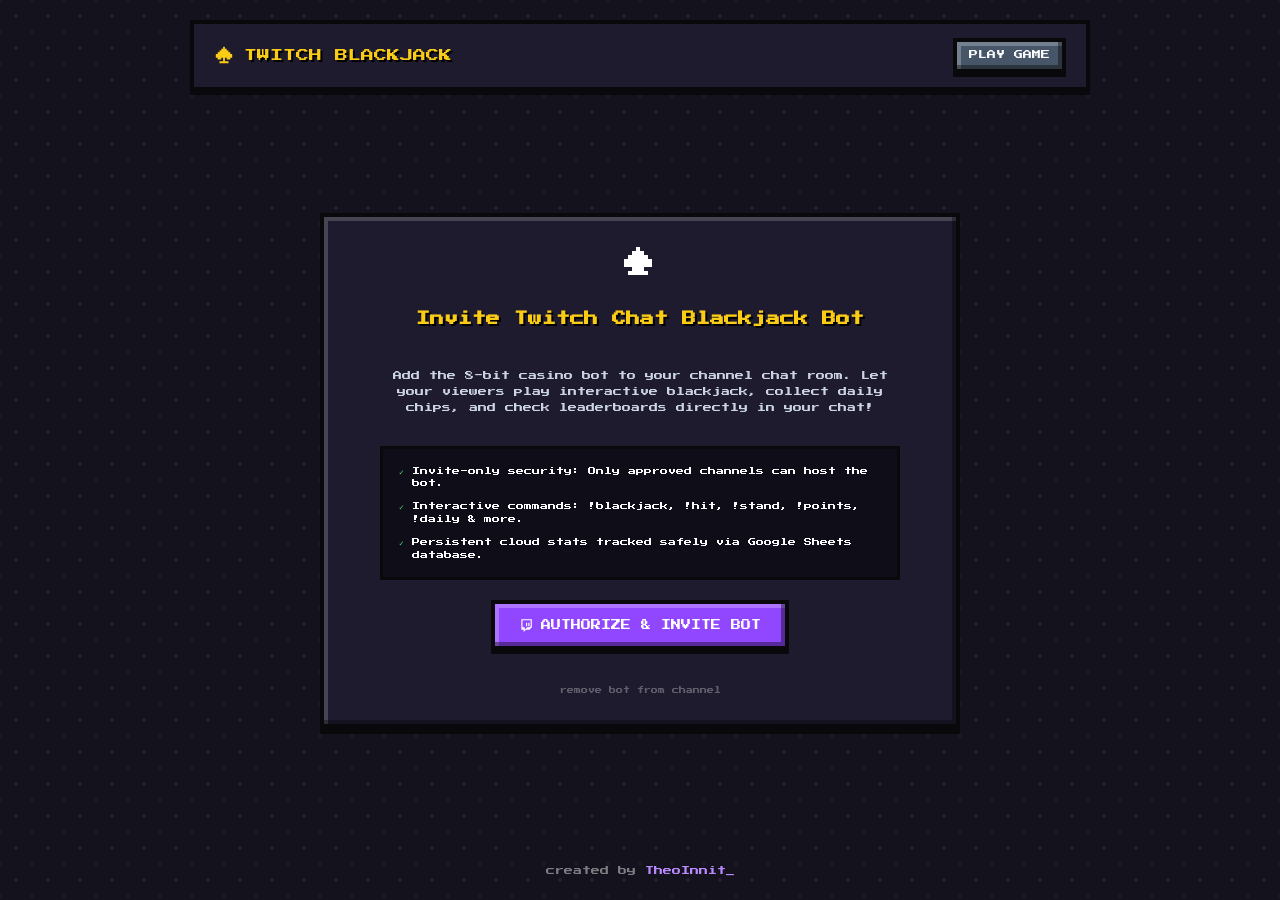
==== invite.html @ 69abcc46 "Add invite page for Twitch Chat Blackjack Bot This file contains the HTML structure and styling for " ====
<!DOCTYPE html>
<html lang="en">
<head>
  <meta charset="UTF-8" />
  <meta name="viewport" content="width=device-width, initial-scale=1.0" />
  <title>Invite Twitch Chat Blackjack Bot</title>
  <!-- Pixel Spade Favicon -->
  <link rel="icon" type="image/svg+xml" href="data:image/svg+xml,%3Csvg xmlns='http://www.w3.org/2000/svg' viewBox='0 0 11 11' fill='%23facc15'%3E%3Cpath d='M5 1h1v1h1v1h1v1h1v1h1v2H9v1H7V7H6v2h2v1H3V9h2V7H4v1H2V7H1V5h1V4h1V3h1V2h1V1z'/%3E%3C/svg%3E">
  <!-- Retro 8-bit Pixel Font -->
  <link rel="preconnect" href="https://fonts.googleapis.com">
  <link rel="preconnect" href="https://fonts.gstatic.com" crossorigin>
  <link href="https://fonts.googleapis.com/css2?family=Press+Start+2P&display=swap" rel="stylesheet">

  <style>
    :root {
      --bg-dark: #14121d;
      --wood-outer: #3e2116;
      --wood-mid: #6b3b24;
      --wood-light: #965736;
      --twitch-purple: #9146ff;
      --twitch-dark: #5c16c5;
      --twitch-light: #b98aff;
      --gold: #facc15;
      --pixel-border: #09090b;
    }

    * {
      box-sizing: border-box;
      user-select: none;
      -webkit-tap-highlight-color: transparent;
      image-rendering: pixelated;
    }

    body {
      margin: 0;
      padding: 0;
      background-color: var(--bg-dark);
      background-image:
        radial-gradient(#231f33 2px, transparent 2px),
        radial-gradient(#1b1829 2px, #14121d 2px);
      background-size: 32px 32px;
      background-position: 0 0, 16px 16px;
      font-family: 'Press Start 2P', monospace;
      color: #ffffff;
      min-height: 100vh;
      display: flex;
      flex-direction: column;
      align-items: center;
      justify-content: space-between;
    }

    .pixel-box {
      border: 4px solid var(--pixel-border);
      box-shadow:
        inset -4px -4px 0px rgba(0, 0, 0, 0.35),
        inset 4px 4px 0px rgba(255, 255, 255, 0.18),
        0 6px 0 var(--pixel-border);
    }

    .pixel-btn {
      font-family: 'Press Start 2P', monospace;
      border: 4px solid var(--pixel-border);
      padding: 12px 14px;
      cursor: pointer;
      text-transform: uppercase;
      position: relative;
      transition: transform 0.05s steps(1);
      box-shadow:
        inset -4px -4px 0px rgba(0, 0, 0, 0.4),
        inset 4px 4px 0px rgba(255, 255, 255, 0.25),
        0 4px 0 var(--pixel-border);
      display: inline-flex;
      align-items: center;
      justify-content: center;
      gap: 8px;
      line-height: 1.2;
      text-decoration: none;
    }

    .pixel-btn:hover:not(:disabled) { filter: brightness(1.08); }
    .pixel-btn:active:not(:disabled) {
      transform: translateY(4px);
      box-shadow:
        inset -2px -2px 0px rgba(0, 0, 0, 0.4),
        inset 2px 2px 0px rgba(255, 255, 255, 0.25),
        0 0px 0 var(--pixel-border);
    }

    .btn-twitch { background: var(--twitch-purple); color: #fff; }
    .btn-slate { background: #475569; color: #f8fafc; }

    .hud-header {
      width: 100%;
      max-width: 900px;
      padding: 14px 20px;
      display: flex;
      align-items: center;
      justify-content: space-between;
      background: #1e1b2e;
      border-bottom: 4px solid var(--pixel-border);
      box-shadow: 0 4px 0 rgba(0, 0, 0, 0.5);
      margin-top: 20px;
    }

    .brand-title {
      display: flex;
      align-items: center;
      gap: 10px;
      font-size: 13px;
      color: var(--gold);
      text-shadow: 2px 2px 0 #000;
      text-decoration: none;
    }

    .invite-container {
      width: 100%;
      max-width: 680px;
      padding: 20px;
      display: flex;
      flex-direction: column;
      gap: 20px;
    }

    .invite-card {
      background: #1e1b2e;
      padding: 30px 24px;
      display: flex;
      flex-direction: column;
      align-items: center;
      text-align: center;
      gap: 20px;
      position: relative;
    }

    .invite-heading {
      font-size: 14px;
      color: var(--gold);
      text-shadow: 2px 2px 0 #000;
      line-height: 1.5;
    }

    .invite-description {
      font-size: 9px;
      line-height: 1.8;
      color: #cbd5e1;
      max-width: 520px;
    }

    .features-list {
      display: flex;
      flex-direction: column;
      gap: 10px;
      width: 100%;
      max-width: 520px;
      text-align: left;
      background: #0f0d17;
      border: 3px solid var(--pixel-border);
      padding: 16px;
    }

    .feature-item {
      font-size: 8px;
      color: #4ade80;
      line-height: 1.6;
      display: flex;
      align-items: flex-start;
      gap: 8px;
    }

    .feature-item span { color: #f8fafc; }

    .status-banner {
      background: #09090b;
      border: 4px solid #ffffff;
      padding: 12px 16px;
      text-align: center;
      font-size: 9px;
      line-height: 1.6;
      color: #f8fafc;
      width: 100%;
      display: none;
    }
    .status-banner.success { border-color: #4ade80; color: #4ade80; display: block; }
    .status-banner.error { border-color: #f87171; color: #f87171; display: block; }

    /* Subtle Kick Option Styling */
    .subtle-kick-wrap {
      margin-top: 8px;
    }
    .subtle-kick-link {
      font-size: 7px;
      color: rgba(255, 255, 255, 0.3);
      text-decoration: none;
      transition: color 0.1s;
    }
    .subtle-kick-link:hover {
      color: #f87171;
      text-decoration: underline;
    }

    .page-footer {
      padding: 15px 0 25px;
      font-size: 9px;
      color: rgba(255, 255, 255, 0.45);
      text-align: center;
    }

    .page-footer a { color: var(--twitch-light); text-decoration: none; }
    .page-footer a:hover { text-decoration: underline; }
  </style>
</head>
<body>

  <!-- HEADER BAR -->
  <header class="hud-header pixel-box">
    <a href="index.html" class="brand-title">
      <svg width="20" height="20" viewBox="0 0 11 11" fill="#facc15">
        <path d="M5 1h1v1h1v1h1v1h1v1h1v2H9v1H7V7H6v2h2v1H3V9h2V7H4v1H2V7H1V5h1V4h1V3h1V2h1V1z"/>
      </svg>
      <span>TWITCH BLACKJACK</span>
    </a>
    <a href="index.html" class="pixel-btn btn-slate" style="font-size: 9px; padding: 8px 12px;">PLAY GAME</a>
  </header>

  <!-- MAIN INVITE CONTENT -->
  <main class="invite-container">
    <div class="invite-card pixel-box">
      <div style="font-size: 32px;">♠️</div>
      <h1 class="invite-heading">Invite Twitch Chat Blackjack Bot</h1>
      <p class="invite-description">
        Add the 8-bit casino bot to your channel chat room. Let your viewers play interactive blackjack, collect daily chips, and check leaderboards directly in your chat!
      </p>

      <div class="features-list">
        <div class="feature-item">✓ <span>Invite-only security: Only approved channels can host the bot.</span></div>
        <div class="feature-item">✓ <span>Interactive commands: !blackjack, !hit, !stand, !points, !daily & more.</span></div>
        <div class="feature-item">✓ <span>Persistent cloud stats tracked safely via Google Sheets database.</span></div>
      </div>

      <div id="response-banner" class="status-banner"></div>

      <button class="pixel-btn btn-twitch" style="font-size: 10px; padding: 14px 24px;" onclick="authorizeBot()">
        <svg width="14" height="14" viewBox="0 0 12 12" fill="#ffffff">
          <path d="M2 1h9v7l-2 2H6l-2 2v-2H2V1zm1 1v6h2v2l2-2h2l1-1V2H3zm3 2h1v3H6V4zm2 0h1v3H8V4z"/>
        </svg>
        AUTHORIZE & INVITE BOT
      </button>

      <!-- Subtle Kick Option -->
      <div class="subtle-kick-wrap">
        <a href="#" class="subtle-kick-link" onclick="triggerKick(event)">remove bot from channel</a>
      </div>
    </div>
  </main>

  <!-- FOOTER -->
  <footer class="page-footer">
    created by <a href="http://twitch.tv/theoinnit_" target="_blank">TheoInnit_</a>
  </footer>

  <script>
    const TWITCH_CLIENT_ID = 'z4ylqbpm3ivqtxcj9h2iabfy2wajr6';
    const RENDER_CALLBACK_URL = 'https://twitch-chatdealer-bot.onrender.com/callback';

    function authorizeBot() {
      const authUrl = `https://id.twitch.tv/oauth2/authorize?client_id=${encodeURIComponent(TWITCH_CLIENT_ID)}&redirect_uri=${encodeURIComponent(RENDER_CALLBACK_URL)}&response_type=code&scope=user:read:email`;
      window.location.href = authUrl;
    }

    function triggerKick(e) {
      e.preventDefault();
      const channel = prompt("Enter the Twitch channel name to remove the bot from:");
      if (channel) {
        alert(`Removal request logged for #${channel.trim().toLowerCase()}. Make sure to clear it from your Allowed Channels sheet.`);
      }
    }
  </script>
</body>
</html>
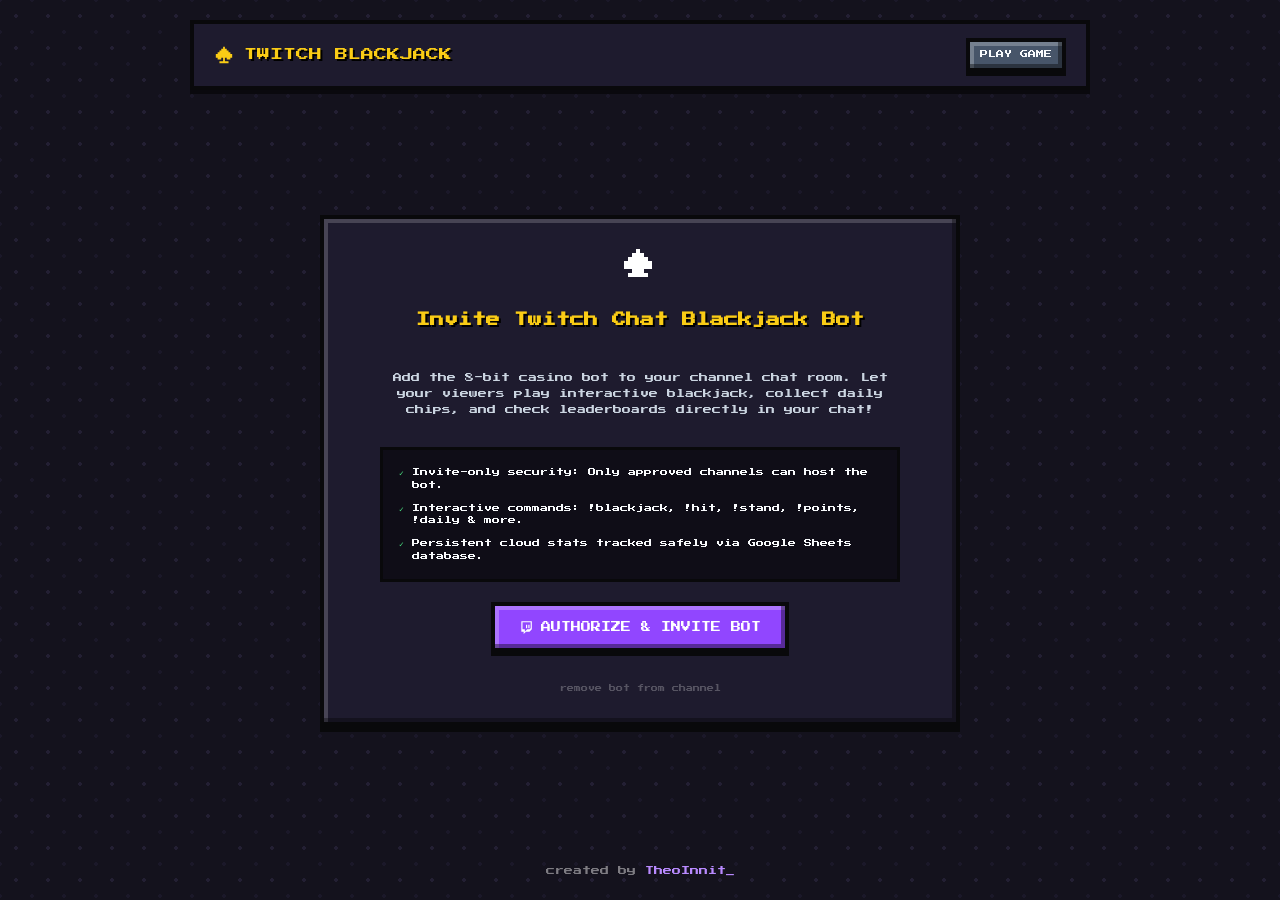
==== commit f235ef19: "Refactor invite.html for styling and layout improvements Updated styles for buttons and status banne" ====
--- a/invite.html
+++ b/invite.html
@@ -88,6 +88,7 @@
 
     .btn-twitch { background: var(--twitch-purple); color: #fff; }
     .btn-slate { background: #475569; color: #f8fafc; }
+    .btn-gold { background: var(--gold); color: #18181b; }
 
     .hud-header {
       width: 100%;
@@ -171,25 +172,23 @@
 
     .status-banner {
       background: #09090b;
-      border: 4px solid #ffffff;
-      padding: 12px 16px;
-      text-align: center;
-      font-size: 9px;
-      line-height: 1.6;
-      color: #f8fafc;
+      border: 4px solid #4ade80;
+      padding: 14px 16px;
+      text-align: left;
+      font-size: 8px;
+      line-height: 1.8;
+      color: #4ade80;
       width: 100%;
+      max-width: 520px;
       display: none;
     }
-    .status-banner.success { border-color: #4ade80; color: #4ade80; display: block; }
-    .status-banner.error { border-color: #f87171; color: #f87171; display: block; }
-
-    /* Subtle Kick Option Styling */
+
     .subtle-kick-wrap {
-      margin-top: 8px;
+      margin-top: 4px;
     }
     .subtle-kick-link {
       font-size: 7px;
-      color: rgba(255, 255, 255, 0.3);
+      color: rgba(255, 255, 255, 0.25);
       text-decoration: none;
       transition: color 0.1s;
     }
@@ -219,32 +218,39 @@
       </svg>
       <span>TWITCH BLACKJACK</span>
     </a>
-    <a href="index.html" class="pixel-btn btn-slate" style="font-size: 9px; padding: 8px 12px;">PLAY GAME</a>
+    <div style="display: flex; gap: 8px; align-items: center;">
+      <a href="index.html" class="pixel-btn btn-slate" style="font-size: 8px; padding: 8px 10px;">PLAY GAME</a>
+      <button class="pixel-btn btn-red" id="btn-logout" style="font-size: 8px; padding: 8px 10px; display: none;" onclick="logoutUser()">LOGOUT</button>
+    </div>
   </header>
 
   <!-- MAIN INVITE CONTENT -->
   <main class="invite-container">
     <div class="invite-card pixel-box">
-      <div style="font-size: 32px;">♠️</div>
-      <h1 class="invite-heading">Invite Twitch Chat Blackjack Bot</h1>
-      <p class="invite-description">
+      <div style="font-size: 32px;" id="card-icon">♠️</div>
+      <h1 class="invite-heading" id="card-title">Invite Twitch Chat Blackjack Bot</h1>
+      <p class="invite-description" id="card-desc">
         Add the 8-bit casino bot to your channel chat room. Let your viewers play interactive blackjack, collect daily chips, and check leaderboards directly in your chat!
       </p>
 
-      <div class="features-list">
+      <div class="features-list" id="features-box">
         <div class="feature-item">✓ <span>Invite-only security: Only approved channels can host the bot.</span></div>
         <div class="feature-item">✓ <span>Interactive commands: !blackjack, !hit, !stand, !points, !daily & more.</span></div>
         <div class="feature-item">✓ <span>Persistent cloud stats tracked safely via Google Sheets database.</span></div>
       </div>
 
-      <div id="response-banner" class="status-banner"></div>
-
-      <button class="pixel-btn btn-twitch" style="font-size: 10px; padding: 14px 24px;" onclick="authorizeBot()">
-        <svg width="14" height="14" viewBox="0 0 12 12" fill="#ffffff">
-          <path d="M2 1h9v7l-2 2H6l-2 2v-2H2V1zm1 1v6h2v2l2-2h2l1-1V2H3zm3 2h1v3H6V4zm2 0h1v3H8V4z"/>
-        </svg>
-        AUTHORIZE & INVITE BOT
-      </button>
+      <!-- SUCCESS / ACTIVE STATE BANNER -->
+      <div id="success-banner" class="status-banner"></div>
+
+      <!-- ACTION BUTTONS -->
+      <div id="action-area">
+        <button class="pixel-btn btn-twitch" style="font-size: 10px; padding: 14px 24px;" onclick="authorizeBot()">
+          <svg width="14" height="14" viewBox="0 0 12 12" fill="#ffffff">
+            <path d="M2 1h9v7l-2 2H6l-2 2v-2H2V1zm1 1v6h2v2l2-2h2l1-1V2H3zm3 2h1v3H6V4zm2 0h1v3H8V4z"/>
+          </svg>
+          AUTHORIZE & INVITE BOT
+        </button>
+      </div>
 
       <!-- Subtle Kick Option -->
       <div class="subtle-kick-wrap">
@@ -261,19 +267,100 @@
   <script>
     const TWITCH_CLIENT_ID = 'z4ylqbpm3ivqtxcj9h2iabfy2wajr6';
     const RENDER_CALLBACK_URL = 'https://twitch-chatdealer-bot.onrender.com/callback';
+    const STORAGE_KEY = 'chatdealer_invited_channel';
+
+    const GOOGLE_SCRIPT_URL = 'https://script.google.com/macros/s/AKfycbwODUpD2NufazfcPFiDVnKVaUDCZ5x1jS4ACTpCmCZrSjsXtEhLus9A8KN-3GBAWNuH/exec';
+
+    async function initPage() {
+      // 1. Check if returning from Twitch OAuth authorization (Implicit grant token in hash)
+      if (window.location.hash && window.location.hash.includes('access_token=')) {
+        const params = new URLSearchParams(window.location.hash.substring(1));
+        const token = params.get('access_token');
+        if (token) {
+          history.replaceState(null, '', window.location.pathname + window.location.search);
+          await fetchAndSaveUser(token);
+        }
+      }
+
+      // 2. Check local storage for persistent recognition across browser sessions
+      const savedChannel = localStorage.getItem(STORAGE_KEY);
+      if (savedChannel) {
+        setSuccessViewState(savedChannel);
+      }
+    }
+
+    async function fetchAndSaveUser(token) {
+      try {
+        const res = await fetch('https://api.twitch.tv/helix/users', {
+          headers: {
+            'Authorization': `Bearer ${token}`,
+            'Client-Id': TWITCH_CLIENT_ID
+          }
+        });
+        const data = await res.json();
+        if (data.data && data.data[0]) {
+          const username = data.data[0].login.toLowerCase();
+          localStorage.setItem(STORAGE_KEY, username);
+          
+          // Also register it with Google Sheet backend just in case
+          fetch(`${GOOGLE_SCRIPT_URL}?action=addChannel&channel=${encodeURIComponent(username)}`).catch(() => {});
+
+          setSuccessViewState(username);
+        }
+      } catch (err) {
+        console.error('Failed to fetch Twitch user:', err);
+      }
+    }
+
+    function setSuccessViewState(username) {
+      document.getElementById('card-icon').textContent = '✨';
+      document.getElementById('card-title').textContent = `BOT ACTIVE IN #${username.toUpperCase()}`;
+      document.getElementById('card-desc').textContent = `ChatDealer is successfully connected and running in your Twitch chat room!`;
+      document.getElementById('features-box').style.display = 'none';
+
+      const banner = document.getElementById('success-banner');
+      banner.style.display = 'block';
+      banner.innerHTML = `
+        <strong style="color: #facc15;">SUCCESS! BOT IS ACTIVE</strong><br><br>
+        • Play in chat by typing: <code style="background:#14121d; padding:2px 4px; color:#f8fafc;">!blackjack &lt;bet&gt;</code><br>
+        • Check balances: <code style="background:#14121d; padding:2px 4px; color:#f8fafc;">!points</code> or <code style="background:#14121d; padding:2px 4px; color:#f8fafc;">!daily</code><br>
+        • Or test the web version directly via the top navigation!
+      `;
+
+      // Replace action button with a quick play link
+      document.getElementById('action-area').innerHTML = `
+        <a href="index.html" class="pixel-btn btn-gold" style="font-size: 10px; padding: 14px 24px; text-decoration:none;">
+          PLAY WEB VERSION
+        </a>
+      `;
+
+      document.getElementById('btn-logout').style.display = 'inline-flex';
+    }
 
     function authorizeBot() {
-      const authUrl = `https://id.twitch.tv/oauth2/authorize?client_id=${encodeURIComponent(TWITCH_CLIENT_ID)}&redirect_uri=${encodeURIComponent(RENDER_CALLBACK_URL)}&response_type=code&scope=user:read:email`;
+      // Use implicit grant so we can capture the user profile right on the page
+      const redirectUri = window.location.origin + window.location.pathname;
+      const authUrl = `https://id.twitch.tv/oauth2/authorize?client_id=${encodeURIComponent(TWITCH_CLIENT_ID)}&redirect_uri=${encodeURIComponent(redirectUri)}&response_type=token&scope=user:read:email`;
       window.location.href = authUrl;
+    }
+
+    function logoutUser() {
+      localStorage.removeItem(STORAGE_KEY);
+      window.location.href = window.location.pathname;
     }
 
     function triggerKick(e) {
       e.preventDefault();
-      const channel = prompt("Enter the Twitch channel name to remove the bot from:");
+      const current = localStorage.getItem(STORAGE_KEY) || '';
+      const channel = prompt("Enter the Twitch channel name to remove the bot from:", current);
       if (channel) {
-        alert(`Removal request logged for #${channel.trim().toLowerCase()}. Make sure to clear it from your Allowed Channels sheet.`);
+        localStorage.removeItem(STORAGE_KEY);
+        alert(`Removal request noted for #${channel.trim().toLowerCase()}. Make sure to remove it from your Allowed Channels sheet.`);
+        window.location.reload();
       }
     }
+
+    window.addEventListener('DOMContentLoaded', initPage);
   </script>
 </body>
 </html>
